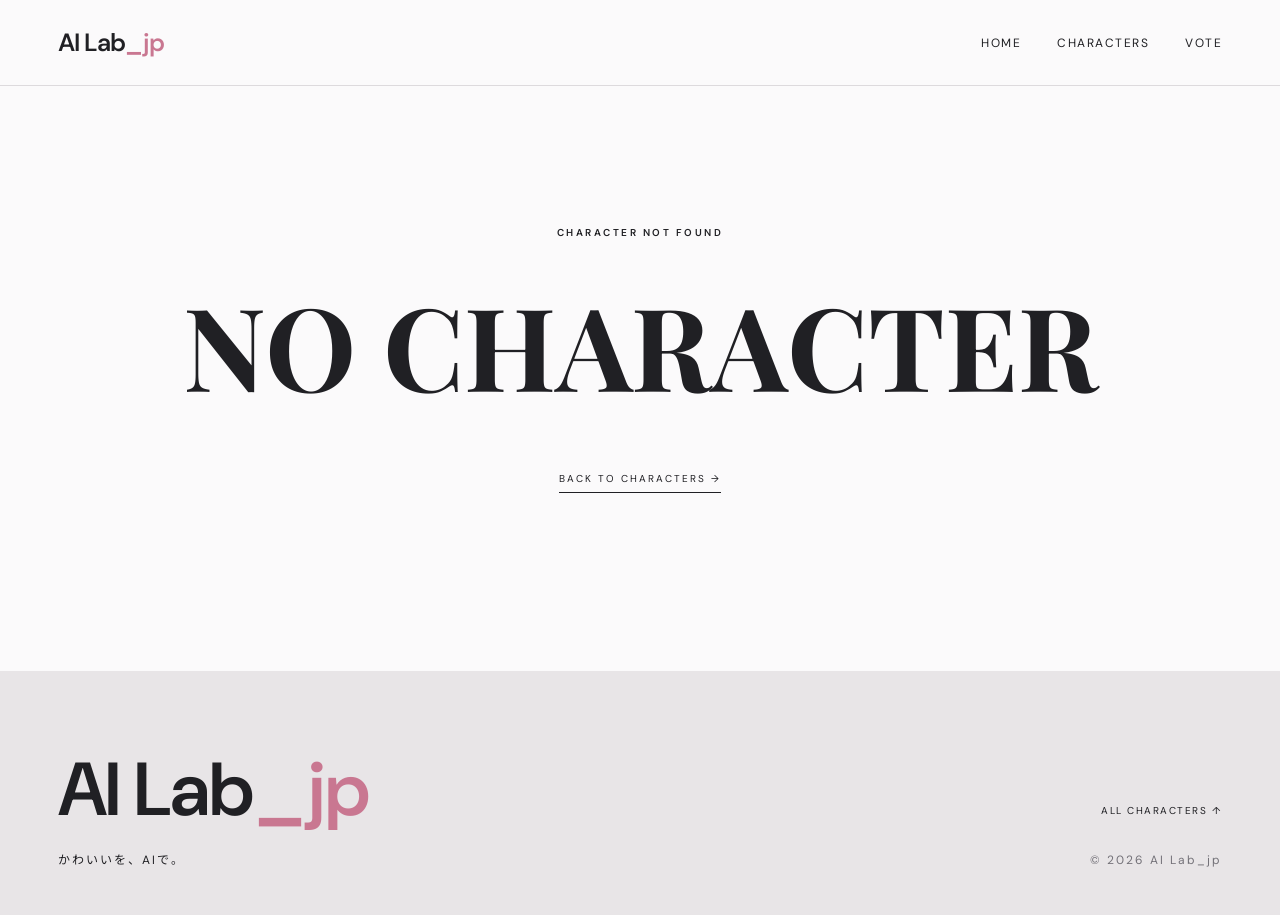
==== character.html @ 08257884 "Add character detail and voting pages" ====
<!doctype html>
<html lang="ja">
<head>
  <meta charset="UTF-8">
  <meta name="viewport" content="width=device-width, initial-scale=1.0">
  <meta name="description" content="AI Lab_jp キャラクター詳細・投票ページ">
  <meta name="theme-color" content="#fffafb">
  <title>CHARACTER | AI Lab_jp</title>
  <link rel="preconnect" href="https://fonts.googleapis.com">
  <link rel="preconnect" href="https://fonts.gstatic.com" crossorigin>
  <link href="https://fonts.googleapis.com/css2?family=DM+Sans:wght@400;500;600&family=Noto+Sans+JP:wght@400;500;700&family=Playfair+Display:ital,wght@0,600;1,600&display=swap" rel="stylesheet">
  <link rel="stylesheet" href="css/style.css?v=19">
  <link rel="stylesheet" href="css/character.css?v=1">
  <script src="js/characters-data.js?v=1" defer></script>
  <script src="js/character.js?v=1" defer></script>
</head>
<body class="character-page">
  <header class="site-header">
    <a class="logo" href="index.html" aria-label="AI Lab_jp ホーム">AI Lab<span>_jp</span></a>
    <button class="menu-button" type="button" aria-label="メニューを開く" aria-expanded="false" aria-controls="global-nav"><span></span><span></span></button>
    <nav class="global-nav" id="global-nav" aria-label="メインナビゲーション">
      <a href="index.html">Home</a><a href="index.html#characters">Characters</a><a href="#character-vote">Vote</a>
    </nav>
  </header>

  <main data-character-page hidden>
    <section class="character-intro">
      <p class="eyebrow">AI LAB_JP CHARACTER FILE</p>
      <h1 data-character-name></h1>
      <div class="character-intro-meta"><span data-character-season></span><time data-character-period></time></div>
    </section>

    <section class="detail-section image-slider-section" aria-labelledby="slider-title">
      <div class="detail-heading"><p class="eyebrow">VISUAL ARCHIVE</p><h2 id="slider-title">IMAGE SLIDER</h2></div>
      <div class="detail-slider-shell">
        <button class="detail-slider-nav detail-slider-prev" type="button" aria-label="前の画像を表示" data-slider-prev disabled>‹</button>
        <div class="detail-slider" data-detail-slider tabindex="0" aria-label="キャラクター画像">
          <div class="detail-slider-track" data-slider-track></div>
        </div>
        <button class="detail-slider-nav detail-slider-next" type="button" aria-label="次の画像を表示" data-slider-next>›</button>
      </div>
      <p class="slider-counter"><span data-slide-current>01</span> / <span data-slide-total>04</span></p>
    </section>

    <section class="detail-section performance" aria-labelledby="performance-title">
      <div class="detail-heading"><p class="eyebrow">LAST 30 DAYS</p><h2 id="performance-title">PERFORMANCE</h2></div>
      <div class="performance-grid">
        <article><span class="performance-icon">♪</span><p>TikTok</p><strong><span data-tiktok>0</span> <small>PV</small></strong></article>
        <article><span class="performance-icon">◎</span><p>Instagram</p><strong><span data-instagram>0</span> <small>PV</small></strong></article>
        <article><span class="performance-icon">🌶️</span><p>Chili</p><strong><span data-chili>0</span> <small>PV</small></strong></article>
        <article class="performance-total"><span class="performance-icon">＋</span><p>TOTAL</p><strong><span data-total>0</span> <small>POINT</small></strong></article>
      </div>
    </section>

    <section class="creator-rating" aria-labelledby="rating-title">
      <p class="eyebrow">FROM AI LAB_JP</p><h2 id="rating-title">CREATOR RATING</h2>
      <p class="rating-stars" data-rating-stars aria-label="作者評価"></p>
      <p class="rating-number"><span data-rating-number></span> / 5</p>
    </section>

    <section class="character-vote-panel" id="character-vote" aria-labelledby="character-vote-title">
      <p class="eyebrow">ONE VOTE PER DAY</p><h2 id="character-vote-title">YOUR VOTE</h2>
      <p class="vote-message" data-vote-message>今日の一票を、このキャラクターへ。</p>
      <button class="detail-vote-button" type="button" data-character-vote></button>
      <div class="special-image" data-special-image hidden><span>SPECIAL IMAGE</span><strong>COMING SOON</strong></div>
    </section>
  </main>

  <section class="character-not-found" data-character-not-found hidden>
    <p class="eyebrow">CHARACTER NOT FOUND</p><h1>NO CHARACTER</h1><a href="index.html#characters">BACK TO CHARACTERS →</a>
  </section>

  <footer class="site-footer">
    <div><a class="logo footer-logo" href="index.html">AI Lab<span>_jp</span></a><p>かわいいを、AIで。</p></div>
    <div class="footer-meta"><a href="index.html#characters">ALL CHARACTERS ↑</a><p>© 2026 AI Lab_jp</p></div>
  </footer>
</body>
</html>
---- css/style.css ----
:root{--ink:#202024;--muted:#737178;--pink:#efb9c9;--pale:#fff2f5;--line:#dddadd;--white:#fff;--serif:"Playfair Display",serif;--sans:"DM Sans","Noto Sans JP",sans-serif}
*{box-sizing:border-box}html{scroll-behavior:smooth}body{margin:0;background:#fbfafb;color:var(--ink);font-family:var(--sans);-webkit-font-smoothing:antialiased}a{color:inherit;text-decoration:none}button{font:inherit}.site-header{height:86px;padding:0 4.5vw;display:flex;align-items:center;justify-content:space-between;border-bottom:1px solid var(--line);background:rgba(251,250,251,.92);position:relative;z-index:20}.logo{font-size:25px;font-weight:600;letter-spacing:-1px}.logo span{color:#c97791}.global-nav{display:flex;gap:36px;text-transform:uppercase;font-size:12px;letter-spacing:1.5px}.global-nav a{position:relative}.global-nav a:after{content:"";position:absolute;left:0;bottom:-7px;width:0;height:1px;background:var(--pink);transition:.3s}.global-nav a:hover:after{width:100%}.menu-button{display:none;border:0;background:none;width:38px;height:38px}.menu-button span{display:block;width:24px;height:1px;background:var(--ink);margin:7px auto;transition:.3s}
.eyebrow{font-size:10px;font-weight:600;letter-spacing:2.5px;margin:0 0 28px}.hero{height:calc(100svh - 86px);min-height:600px;position:relative;overflow:hidden;background:#ddd5d6;color:#fff}.hero-image{width:100%;height:100%;display:block;object-fit:cover;object-position:50% 48%}.hero-shade{position:absolute;inset:0;background:linear-gradient(90deg,rgba(24,20,22,.38) 0%,rgba(24,20,22,.06) 42%,transparent 68%),linear-gradient(0deg,rgba(20,17,18,.3),transparent 30%)}.hero-brand{position:absolute;z-index:1;top:9%;left:4.5vw;text-shadow:0 2px 22px rgba(20,13,16,.25)}.hero-brand .eyebrow{margin-bottom:12px}.hero h1{font-size:clamp(45px,6.3vw,94px);line-height:.95;letter-spacing:-.055em;margin:0;font-weight:600}.hero h1 span{color:#f2c2d0}.hero-catch{font-family:"Noto Sans JP",sans-serif;font-size:clamp(12px,1.15vw,17px);letter-spacing:.16em;margin:18px 0 0}.hero-bottom{position:absolute;z-index:1;left:4.5vw;right:4.5vw;bottom:4.5%;display:flex;justify-content:space-between;align-items:end;border-top:1px solid rgba(255,255,255,.55);padding-top:16px}.hero-bottom>p{font-size:9px;letter-spacing:2px;margin:0}.hero-bottom>p span{color:#f3c4d1}.hero-link{display:flex;align-items:center;gap:25px;font-size:10px;letter-spacing:2px;padding:5px 0;border-bottom:1px solid rgba(255,255,255,.7);transition:.25s}.hero-link:hover{color:#f3c4d1;border-color:#f3c4d1}.hero-link span{font-size:15px}
.section{padding:120px 4.5vw}.section-heading{display:flex;align-items:end;justify-content:space-between;margin-bottom:60px}.section-heading .eyebrow{margin-bottom:18px}.section h2,.vote h2{font-size:clamp(52px,7vw,105px);line-height:.9;letter-spacing:-.055em;margin:0;font-weight:500}.section-heading>p{font-size:12px;color:var(--muted);line-height:1.9;margin:0 7% 5px 20px}.works-grid{display:grid;grid-template-columns:1.45fr 1fr 1fr;gap:20px;align-items:end}.work-card h3{font-family:var(--serif);font-size:23px;margin:5px 0}.placeholder{aspect-ratio:4/5;position:relative;display:flex;align-items:center;justify-content:center;overflow:hidden}.work-card-large .placeholder{aspect-ratio:1.2/1}.placeholder:before,.placeholder:after{content:"";position:absolute;border-radius:50%;filter:blur(1px)}.placeholder:before{width:64%;height:64%;background:rgba(255,255,255,.38)}.placeholder:after{width:38%;height:70%;background:rgba(41,37,42,.68);bottom:-18%;border-radius:50% 50% 20% 20%}.ph-pink{background:linear-gradient(145deg,#f4c7d3,#e6aebe)}.ph-gray{background:linear-gradient(135deg,#eceaec,#c8c5c9)}.ph-dark{background:linear-gradient(145deg,#423f46,#b3919b)}.placeholder span{position:absolute;top:15px;left:15px;font-size:10px;letter-spacing:2px}.placeholder b{color:rgba(255,255,255,.8);font-family:var(--serif);font-size:clamp(24px,4vw,60px);font-style:italic;z-index:1}.tag{font-size:9px;letter-spacing:2px;color:var(--muted);margin:15px 0 0}.text-link{display:flex;justify-content:flex-end;gap:35px;font-size:11px;letter-spacing:2px;margin-top:55px}.text-link span{font-size:17px}
.characters{background:#f1eff1}.character-list{border-top:1px solid #cbc7cb}.character{display:grid;grid-template-columns:70px 120px 1fr 40px;align-items:center;gap:30px;padding:25px 10px;border-bottom:1px solid #cbc7cb;transition:.3s}.character:hover{background:#fff;padding-left:25px;padding-right:25px}.character-no{font-size:10px;letter-spacing:2px}.character-face{width:100px;aspect-ratio:1;border-radius:50%;display:grid;place-items:center;font-family:var(--serif);font-size:40px;font-style:italic}.face-pink{background:#f3c9d4}.face-lilac{background:#d8cfe2}.face-blue{background:#cadce2}.character h3{font-size:clamp(32px,5vw,64px);letter-spacing:-2px;margin:2px 0}.arrow{font-size:24px}
.vote{background:var(--ink);color:#fff;text-align:center;padding:125px 20px 115px;position:relative;overflow:hidden}.vote:before,.vote:after{content:"";position:absolute;border:1px solid rgba(239,185,201,.35);border-radius:50%;width:280px;height:280px}.vote:before{left:-150px;top:35px}.vote:after{right:-160px;bottom:-80px}.vote .eyebrow{color:var(--pink)}.vote h2{font-size:clamp(62px,10vw,150px)}.vote>p:not(.eyebrow){font-size:13px;line-height:2;color:#c8c5c9;margin:35px 0}.pill-button{border:1px solid var(--pink);color:#fff;background:transparent;border-radius:100px;padding:17px 26px;letter-spacing:2px;font-size:10px;cursor:pointer;transition:.3s}.pill-button:hover{background:var(--pink);color:var(--ink)}.pill-button span{font-size:17px;margin-left:15px}.ticker{position:absolute;left:0;bottom:6px;width:100%;white-space:nowrap;color:rgba(255,255,255,.05);font-size:46px;font-weight:600;letter-spacing:4px}
.sns{text-align:center}.sns .eyebrow{margin-bottom:18px}.social-links{max-width:800px;margin:60px auto 0;border-top:1px solid var(--line);text-align:left}.social-links a{display:grid;grid-template-columns:1fr 1fr 30px;align-items:center;padding:23px 5px;border-bottom:1px solid var(--line);transition:.25s}.social-links a:hover{padding-left:18px;background:var(--pale)}.social-links span{font-family:var(--serif);font-size:24px}.social-links small{color:var(--muted);letter-spacing:1px}.social-links b{font-size:18px}
.site-footer{background:#e8e5e7;padding:70px 4.5vw 35px;display:flex;justify-content:space-between;align-items:end}.footer-logo{font-size:clamp(36px,6vw,75px)}.site-footer>div>p{font-size:12px;letter-spacing:2px}.footer-meta{text-align:right;font-size:10px;letter-spacing:1.5px}.footer-meta p{margin-top:35px;color:var(--muted)}
@media(max-width:760px){.site-header{height:70px;padding:0 20px;position:sticky;top:0}.menu-button{display:block;z-index:2}.menu-button.open span:first-child{transform:translateY(4px) rotate(45deg)}.menu-button.open span:last-child{transform:translateY(-4px) rotate(-45deg)}.global-nav{position:absolute;left:0;right:0;top:69px;background:#fbfafb;display:flex;flex-direction:column;gap:0;padding:15px 20px 25px;border-bottom:1px solid var(--line);transform:translateY(-130%);opacity:0;pointer-events:none;transition:.3s;z-index:-1}.global-nav.open{transform:translateY(0);opacity:1;pointer-events:auto}.global-nav a{padding:13px 0}.hero{height:calc(100svh - 70px);min-height:560px}.hero-image{object-position:49% 50%}.hero-shade{background:linear-gradient(180deg,rgba(22,18,20,.32) 0%,transparent 36%,rgba(20,17,18,.3) 100%)}.hero-brand{top:7%;left:20px}.hero-brand .eyebrow{font-size:8px;margin-bottom:9px}.hero h1{font-size:44px}.hero-catch{font-size:11px;margin-top:11px}.hero-bottom{left:20px;right:20px;bottom:3.5%;padding-top:12px}.hero-bottom>p{font-size:7px;max-width:120px;line-height:1.6}.hero-link{font-size:8px;gap:12px}.section{padding:85px 20px}.section-heading{display:block;margin-bottom:40px}.section-heading>p{margin:25px 0 0}.works-grid{grid-template-columns:1fr;gap:40px}.work-card-large .placeholder,.placeholder{aspect-ratio:1/1.06}.character{grid-template-columns:32px 74px 1fr 24px;gap:12px;padding:18px 0}.character-face{width:70px}.character h3{font-size:34px;letter-spacing:-1px}.character:hover{padding-left:5px;padding-right:5px}.vote{padding:95px 20px}.social-links{margin-top:40px}.social-links a{grid-template-columns:1fr 30px}.social-links small{display:none}.site-footer{padding:55px 20px 25px;display:block}.footer-meta{text-align:left;margin-top:55px}}
@media(max-width:760px){.hero{height:64svh;min-height:500px;max-height:620px}.hero-image{object-position:54% 50%}}
.hero-shade{background:rgba(255,255,255,.33)}
.hero-brand{color:#252126;text-shadow:0 1px 18px rgba(255,255,255,.85)}
.hero h1{font-size:clamp(50px,6.8vw,102px)}
.hero h1 span{color:#c86f8d}
.hero-catch{font-weight:500}
.hero-bottom{border-top-color:rgba(37,33,38,.42);color:#252126}
.hero-bottom>p span{color:#a94f70}
.hero-link{font-weight:600;border-bottom-color:rgba(37,33,38,.55)}
.hero-link:hover{color:#a94f70;border-color:#a94f70}
.characters{background:#f4f2f3}
.characters .section-heading{margin-bottom:52px}
.character-carousel-shell{position:relative}
.character-carousel{overflow-x:auto;overflow-y:hidden;scroll-snap-type:x mandatory;scroll-behavior:smooth;overscroll-behavior-x:contain;scrollbar-width:none}
.character-carousel::-webkit-scrollbar{display:none}
.character-grid{display:flex;flex-wrap:nowrap;gap:22px}
.character-card{min-width:0;flex:0 0 calc((100% - 44px)/3);scroll-snap-align:start}
.character-card-link{display:block;color:inherit}
.character-nav{position:absolute;z-index:2;top:calc(50% - 22px);width:48px;height:48px;padding:0;border:1px solid rgba(32,32,36,.25);border-radius:50%;background:rgba(255,255,255,.92);color:var(--ink);display:grid;place-items:center;font:400 34px/1 Arial,sans-serif;cursor:pointer;box-shadow:0 6px 20px rgba(32,32,36,.12);transition:background .2s,color .2s,opacity .2s,transform .2s}
.character-nav:hover:not(:disabled){background:var(--ink);color:#fff;transform:scale(1.05)}
.character-nav:disabled{opacity:.28;cursor:default}
.character-nav-prev{left:-64px}.character-nav-next{right:-64px}
.character-image-wrap{aspect-ratio:9/16;overflow:hidden;background:linear-gradient(145deg,#f8eaee 0%,#e8e3e6 55%,#dbc9cf 100%);position:relative}
.character-image-wrap:after{content:"";position:absolute;inset:12px;border:1px solid rgba(255,255,255,.55);pointer-events:none}
.character-image-wrap img{width:100%;height:100%;display:block;object-fit:cover;object-position:center}
.character-image-wrap img[hidden]{display:none}
.character-status{position:absolute;z-index:2;top:24px;left:-44px;width:168px;padding:7px 0;background:rgba(255,247,249,.9);color:#7f4058;text-align:center;font-size:9px;font-weight:600;line-height:1;letter-spacing:.12em;transform:rotate(-45deg);pointer-events:none}
.character-meta{padding:24px 8px 10px;text-align:center;color:var(--ink)}
.character-meta h3{margin:0 0 13px;font-family:"Playfair Display",serif;font-size:clamp(30px,2.7vw,42px);font-weight:600;line-height:1;letter-spacing:.04em}
.character-meta p{margin:0;font-size:11px;font-weight:600;line-height:1.4;letter-spacing:.24em;color:#5e5a60}
.character-meta time{display:block;margin-top:7px;font-size:9px;font-weight:500;line-height:1.4;letter-spacing:.18em;color:#918b92}
.social-links>.social-item{display:grid;grid-template-columns:1fr 1fr 30px;align-items:center;padding:23px 5px;border-bottom:1px solid var(--line)}
.social-links>.social-item span{font-family:var(--serif);font-size:24px}
.social-links>.social-item small{color:var(--muted);letter-spacing:1px}
.social-links>.social-item b{font-size:18px}
@media(max-width:760px){.hero h1{font-size:48px}}
@media(max-width:760px){.characters,.vote,.sns{scroll-margin-top:70px}.characters .section-heading{margin-bottom:34px}.character-grid{gap:16px}.character-card{flex-basis:82vw}.character-nav{display:none}.character-image-wrap{aspect-ratio:9/16}.social-links>.social-item{grid-template-columns:1fr auto 30px}.social-links>.social-item small{display:block;font-size:8px}}
@media(prefers-reduced-motion:reduce){html{scroll-behavior:auto}*,*:before,*:after{transition:none!important}}
---- css/character.css ----
.character-page{background:#fbfafb}
.character-intro{padding:110px 4.5vw 90px;text-align:center;background:linear-gradient(180deg,#fff 0%,#f7edf0 100%)}
.character-intro .eyebrow{margin-bottom:25px;color:#8d6371}
.character-intro h1{margin:0;font-family:var(--serif);font-size:clamp(70px,11vw,170px);font-weight:600;line-height:.85;letter-spacing:-.045em}
.character-intro-meta{display:flex;justify-content:center;gap:24px;margin-top:35px;font-size:11px;font-weight:600;letter-spacing:.22em;color:#676269}
.character-intro-meta time{color:#a16b7c}
.detail-section{padding:110px 4.5vw}
.detail-heading{text-align:center;margin-bottom:55px}
.detail-heading .eyebrow{margin-bottom:18px}
.detail-heading h2,.creator-rating h2,.character-vote-panel h2{margin:0;font-size:clamp(48px,7vw,100px);font-weight:500;line-height:.9;letter-spacing:-.05em}
.detail-slider-shell{position:relative;max-width:610px;margin:0 auto}
.detail-slider{overflow-x:auto;overflow-y:hidden;scroll-snap-type:x mandatory;scroll-behavior:smooth;overscroll-behavior-x:contain;scrollbar-width:none}
.detail-slider::-webkit-scrollbar{display:none}
.detail-slider-track{display:flex;flex-wrap:nowrap}
.detail-slide{flex:0 0 100%;aspect-ratio:9/16;margin:0;scroll-snap-align:start;overflow:hidden;background:#ede9eb;position:relative}
.detail-slide img{width:100%;height:100%;display:block;object-fit:cover;object-position:center}
.detail-placeholder{display:grid;place-items:center;text-align:center;background:linear-gradient(145deg,#f7edf0,#ddd7da)}
.detail-placeholder:after{content:"";position:absolute;inset:14px;border:1px solid rgba(255,255,255,.75)}
.detail-placeholder div{position:relative;z-index:1}.detail-placeholder span{display:block;font-size:9px;letter-spacing:.24em;color:#8e858c}.detail-placeholder strong{display:block;margin-top:14px;font-family:var(--serif);font-size:30px;font-style:italic;font-weight:600}
.detail-slider-nav{position:absolute;z-index:2;top:calc(50% - 24px);width:48px;height:48px;padding:0;border:1px solid rgba(32,32,36,.25);border-radius:50%;background:rgba(255,255,255,.92);color:var(--ink);display:grid;place-items:center;font:400 34px/1 Arial,sans-serif;cursor:pointer;box-shadow:0 6px 20px rgba(32,32,36,.12);transition:.2s}
.detail-slider-nav:hover:not(:disabled){background:var(--ink);color:#fff}.detail-slider-nav:disabled{opacity:.28;cursor:default}.detail-slider-prev{left:-72px}.detail-slider-next{right:-72px}
.slider-counter{text-align:center;margin:25px 0 0;font-size:10px;letter-spacing:.2em;color:var(--muted)}
.performance{background:#f2eff1}
.performance-grid{display:grid;grid-template-columns:repeat(4,1fr);max-width:1120px;margin:0 auto;border-top:1px solid #cdc8cc;border-left:1px solid #cdc8cc}
.performance-grid article{min-height:215px;padding:30px;display:flex;flex-direction:column;justify-content:space-between;border-right:1px solid #cdc8cc;border-bottom:1px solid #cdc8cc}
.performance-icon{font-size:23px}.performance-grid p{margin:35px 0 14px;font-size:10px;font-weight:600;letter-spacing:.18em}.performance-grid strong{font-family:var(--serif);font-size:clamp(32px,4vw,58px);font-weight:600}.performance-grid small{font-family:var(--sans);font-size:9px;letter-spacing:.16em;color:var(--muted)}
.performance-total{background:var(--ink);color:#fff}.performance-total small{color:#c8c5c9}
.creator-rating{text-align:center;padding:115px 20px;background:#fff}.creator-rating .eyebrow{margin-bottom:18px}.rating-stars{margin:45px 0 8px;color:#c97791;font-size:clamp(34px,5vw,62px);letter-spacing:.1em}.rating-number{margin:0;font-size:11px;font-weight:600;letter-spacing:.2em;color:var(--muted)}
.character-vote-panel{padding:125px 20px;text-align:center;background:var(--ink);color:#fff}.character-vote-panel .eyebrow{color:var(--pink);margin-bottom:18px}.vote-message{margin:35px 0 28px;color:#cbc7cb;font-size:13px}.detail-vote-button{border:1px solid var(--pink);border-radius:100px;padding:18px 30px;background:transparent;color:#fff;font-size:10px;font-weight:600;letter-spacing:.18em;cursor:pointer;transition:.25s}.detail-vote-button:hover:not(:disabled){background:var(--pink);color:var(--ink)}.detail-vote-button:disabled{opacity:.55;cursor:default}
.special-image{max-width:520px;aspect-ratio:16/9;margin:45px auto 0;border:1px solid rgba(239,185,201,.4);display:grid;place-content:center;gap:12px;background:linear-gradient(145deg,rgba(239,185,201,.08),rgba(255,255,255,.03))}.special-image[hidden]{display:none}.special-image span{font-size:9px;letter-spacing:.24em;color:var(--pink)}.special-image strong{font-family:var(--serif);font-size:28px;font-style:italic}
.character-not-found{min-height:65vh;padding:140px 20px;text-align:center}.character-not-found h1{font-family:var(--serif);font-size:clamp(52px,9vw,120px);margin:0 0 45px}.character-not-found a{font-size:10px;letter-spacing:.2em;border-bottom:1px solid var(--ink);padding-bottom:7px}
@media(max-width:760px){.character-intro{padding:75px 20px 65px}.character-intro h1{font-size:clamp(58px,20vw,90px)}.character-intro-meta{margin-top:27px;font-size:9px}.detail-section{padding:80px 20px}.detail-heading{margin-bottom:38px}.detail-heading h2,.creator-rating h2,.character-vote-panel h2{font-size:48px}.detail-slider-shell{max-width:82vw}.detail-slider-nav{display:none}.performance-grid{grid-template-columns:repeat(2,1fr)}.performance-grid article{min-height:165px;padding:22px}.performance-grid p{margin:24px 0 10px}.performance-grid strong{font-size:34px}.creator-rating,.character-vote-panel{padding:90px 20px}.rating-stars{margin-top:35px}.special-image{margin-top:35px}}
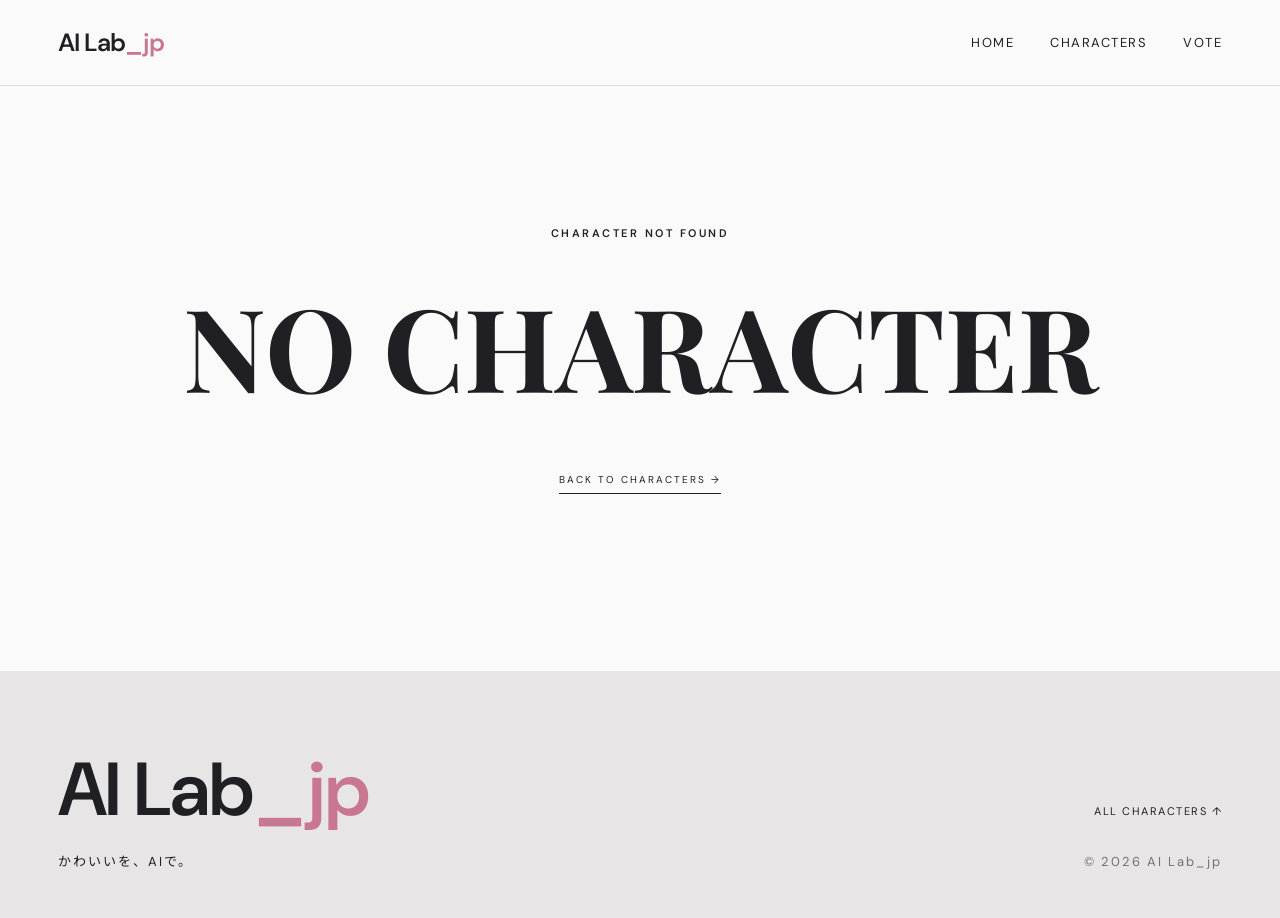
==== commit 9e2385bb: "improve typography readability" ====
--- a/character.html
+++ b/character.html
@@ -1,6 +1,14 @@
 <!doctype html>
 <html lang="ja">
 <head>
+  <!-- Google tag (gtag.js) -->
+  <script async src="https://www.googletagmanager.com/gtag/js?id=G-ETJQKCEZRX"></script>
+  <script>
+    window.dataLayer = window.dataLayer || [];
+    function gtag(){dataLayer.push(arguments);}
+    gtag('js', new Date());
+    gtag('config', 'G-ETJQKCEZRX');
+  </script>
   <meta charset="UTF-8">
   <meta name="viewport" content="width=device-width, initial-scale=1.0">
   <meta name="description" content="AI Lab_jp キャラクター詳細・投票ページ">
@@ -9,10 +17,10 @@
   <link rel="preconnect" href="https://fonts.googleapis.com">
   <link rel="preconnect" href="https://fonts.gstatic.com" crossorigin>
   <link href="https://fonts.googleapis.com/css2?family=DM+Sans:wght@400;500;600&family=Noto+Sans+JP:wght@400;500;700&family=Playfair+Display:ital,wght@0,600;1,600&display=swap" rel="stylesheet">
-  <link rel="stylesheet" href="css/style.css?v=19">
-  <link rel="stylesheet" href="css/character.css?v=1">
-  <script src="js/characters-data.js?v=1" defer></script>
-  <script src="js/character.js?v=1" defer></script>
+  <link rel="stylesheet" href="css/style.css?v=22">
+  <link rel="stylesheet" href="css/character.css?v=5">
+  <script src="js/characters-data.js?v=3" defer></script>
+  <script src="js/character.js?v=4" defer></script>
 </head>
 <body class="character-page">
   <header class="site-header">
@@ -56,14 +64,32 @@
       <p class="eyebrow">FROM AI LAB_JP</p><h2 id="rating-title">CREATOR RATING</h2>
       <p class="rating-stars" data-rating-stars aria-label="作者評価"></p>
       <p class="rating-number"><span data-rating-number></span> / 5</p>
+      <div class="creator-note" data-creator-note-wrap hidden><h3>CREATOR'S NOTE</h3><p data-creator-note></p></div>
     </section>
 
     <section class="character-vote-panel" id="character-vote" aria-labelledby="character-vote-title">
       <p class="eyebrow">ONE VOTE PER DAY</p><h2 id="character-vote-title">YOUR VOTE</h2>
+      <p class="shared-vote-count" data-shared-vote-count aria-live="polite">— VOTES</p>
       <p class="vote-message" data-vote-message>今日の一票を、このキャラクターへ。</p>
       <button class="detail-vote-button" type="button" data-character-vote></button>
       <div class="special-image" data-special-image hidden><span>SPECIAL IMAGE</span><strong>COMING SOON</strong></div>
     </section>
+
+    <nav class="character-circulation" aria-label="キャラクター回遊ナビゲーション">
+      <a class="circulation-card circulation-previous" data-previous-character>
+        <span class="circulation-direction">← PREVIOUS CHARACTER</span>
+        <img data-previous-image alt="">
+        <span class="circulation-name" data-previous-name></span>
+        <span class="circulation-meta" data-previous-meta></span>
+      </a>
+      <a class="circulation-all" href="characters.html">ALL CHARACTERS <span>→</span></a>
+      <a class="circulation-card circulation-next" data-next-character>
+        <span class="circulation-direction">NEXT CHARACTER →</span>
+        <img data-next-image alt="">
+        <span class="circulation-name" data-next-name></span>
+        <span class="circulation-meta" data-next-meta></span>
+      </a>
+    </nav>
   </main>
 
   <section class="character-not-found" data-character-not-found hidden>
--- a/css/style.css
+++ b/css/style.css
@@ -18,6 +18,7 @@
 .hero-link{font-weight:600;border-bottom-color:rgba(37,33,38,.55)}
 .hero-link:hover{color:#a94f70;border-color:#a94f70}
 .characters{background:#f4f2f3}
+.home-works{padding-bottom:75px;background:#fbfafb}.home-works-heading>p{font-family:"Noto Sans JP",sans-serif;font-size:14px;letter-spacing:.14em;color:#5f5a60}.home-works-grid{display:grid;grid-template-columns:minmax(0,1.7fr) minmax(260px,1fr);grid-template-rows:repeat(2,auto);gap:22px 24px}.home-work-card{min-width:0}.home-work-card-featured{grid-row:1/3}.home-work-card a{display:block}.home-work-image{display:block;position:relative;aspect-ratio:16/9;overflow:hidden;background:#eee9eb}.home-work-card-featured .home-work-image{aspect-ratio:16/10}.home-work-image:after{content:"";position:absolute;inset:12px;border:1px solid rgba(255,255,255,.5);pointer-events:none}.home-work-image img{width:100%;height:100%;display:block;object-fit:cover;transition:transform .45s ease}.home-work-card a:hover img{transform:scale(1.015)}.home-work-caption{display:grid;grid-template-columns:35px 1fr;gap:12px;padding-top:14px}.home-work-caption>b{padding-top:3px;font-size:9px;font-weight:500;letter-spacing:.16em;color:#a16b7c}.home-work-caption strong{display:block;font-family:var(--serif);font-size:clamp(20px,2vw,31px);font-weight:600;line-height:1.05}.home-work-caption small{display:block;margin-top:7px;font-size:8px;font-weight:600;letter-spacing:.16em;color:var(--muted)}.home-work-card:not(.home-work-card-featured) .home-work-caption strong{font-size:clamp(18px,1.55vw,24px)}.home-works-link{display:flex;align-items:center;width:max-content;margin:58px 0 0 auto;padding:14px 2px 12px;border-bottom:1px solid rgba(32,32,36,.5);gap:28px;font-size:17px;font-weight:500;letter-spacing:.14em;transition:border-color .25s,color .25s}.home-works-link span{font-size:25px;line-height:1;transition:transform .25s}.home-works-link:hover{color:#a94f70;border-color:#a94f70}.home-works-link:hover span{transform:translateX(5px)}
 .characters .section-heading{margin-bottom:52px}
 .character-carousel-shell{position:relative}
 .character-carousel{overflow-x:auto;overflow-y:hidden;scroll-snap-type:x mandatory;scroll-behavior:smooth;overscroll-behavior-x:contain;scrollbar-width:none}
@@ -31,17 +32,30 @@
 .character-nav-prev{left:-64px}.character-nav-next{right:-64px}
 .character-image-wrap{aspect-ratio:9/16;overflow:hidden;background:linear-gradient(145deg,#f8eaee 0%,#e8e3e6 55%,#dbc9cf 100%);position:relative}
 .character-image-wrap:after{content:"";position:absolute;inset:12px;border:1px solid rgba(255,255,255,.55);pointer-events:none}
-.character-image-wrap img{width:100%;height:100%;display:block;object-fit:cover;object-position:center}
+.character-image-wrap img{width:100%;height:100%;display:block;object-fit:cover;object-position:center;transition:transform .45s ease}
+.character-card-link:hover .character-image-wrap img{transform:scale(1.015)}
 .character-image-wrap img[hidden]{display:none}
 .character-status{position:absolute;z-index:2;top:24px;left:-44px;width:168px;padding:7px 0;background:rgba(255,247,249,.9);color:#7f4058;text-align:center;font-size:9px;font-weight:600;line-height:1;letter-spacing:.12em;transform:rotate(-45deg);pointer-events:none}
-.character-meta{padding:24px 8px 10px;text-align:center;color:var(--ink)}
-.character-meta h3{margin:0 0 13px;font-family:"Playfair Display",serif;font-size:clamp(30px,2.7vw,42px);font-weight:600;line-height:1;letter-spacing:.04em}
+.character-meta{padding:24px 8px 0;text-align:center;color:var(--ink)}
+.character-meta h3{margin:0 0 13px;font-family:"Playfair Display",serif;font-size:clamp(30px,3vw,44px);font-weight:600;line-height:1;letter-spacing:.04em}
 .character-meta p{margin:0;font-size:11px;font-weight:600;line-height:1.4;letter-spacing:.24em;color:#5e5a60}
 .character-meta time{display:block;margin-top:7px;font-size:9px;font-weight:500;line-height:1.4;letter-spacing:.18em;color:#918b92}
+.characters-all-link{width:max-content;margin:58px 0 0 auto;padding:14px 2px 12px;border-bottom:1px solid rgba(32,32,36,.5);gap:28px;font-size:17px;letter-spacing:.14em;transition:border-color .25s,color .25s}
+.characters-all-link span{font-size:25px;line-height:1;transition:transform .25s}
+.characters-all-link:hover{color:#a94f70;border-color:#a94f70}
+.characters-all-link:hover span{transform:translateX(5px)}
 .social-links>.social-item{display:grid;grid-template-columns:1fr 1fr 30px;align-items:center;padding:23px 5px;border-bottom:1px solid var(--line)}
 .social-links>.social-item span{font-family:var(--serif);font-size:24px}
 .social-links>.social-item small{color:var(--muted);letter-spacing:1px}
 .social-links>.social-item b{font-size:18px}
 @media(max-width:760px){.hero h1{font-size:48px}}
-@media(max-width:760px){.characters,.vote,.sns{scroll-margin-top:70px}.characters .section-heading{margin-bottom:34px}.character-grid{gap:16px}.character-card{flex-basis:82vw}.character-nav{display:none}.character-image-wrap{aspect-ratio:9/16}.social-links>.social-item{grid-template-columns:1fr auto 30px}.social-links>.social-item small{display:block;font-size:8px}}
+@media(max-width:760px){.characters,.vote,.sns{scroll-margin-top:70px}.home-works{padding-bottom:55px}.home-works-heading>p{margin-top:22px;font-size:12px}.home-works-grid{grid-template-columns:1fr;grid-template-rows:auto;gap:42px}.home-work-card-featured{grid-row:auto}.home-work-card:nth-child(3){display:none}.home-work-card-featured .home-work-image,.home-work-image{aspect-ratio:16/10}.home-work-caption strong,.home-work-card:not(.home-work-card-featured) .home-work-caption strong{font-size:25px}.home-works-link{margin-top:45px;padding:13px 2px 11px;gap:20px;font-size:15px}.home-works-link span{font-size:22px}.characters .section-heading{margin-bottom:34px}.character-grid{gap:16px}.character-card{flex-basis:82vw}.character-nav{display:none}.character-image-wrap{aspect-ratio:9/16}.characters-all-link{margin-top:44px;padding:13px 2px 11px;gap:20px;font-size:15px}.characters-all-link span{font-size:22px}.social-links>.social-item{grid-template-columns:1fr auto 30px}.social-links>.social-item small{display:block;font-size:8px}}
 @media(prefers-reduced-motion:reduce){html{scroll-behavior:auto}*,*:before,*:after{transition:none!important}}
+
+/* Readability: supporting text only. Character name sizes remain unchanged. */
+.eyebrow{font-size:11px}.global-nav{font-size:13px}.hero-catch{font-size:clamp(13px,1.15vw,18px)}
+.home-works-heading>p{font-size:15px}.home-work-caption>b{font-size:10px}.home-work-caption small{font-size:10px}.home-works-link,.characters-all-link{font-size:18px}
+.character-status{font-size:10px}.character-meta p{font-size:13px}.character-meta time{font-size:11px}
+.vote>p:not(.eyebrow){font-size:15px}.pill-button{font-size:11px}
+.social-links span,.social-links>.social-item span{font-size:26px}.social-links small,.social-links>.social-item small{font-size:12px}.site-footer>div>p{font-size:13px}.footer-meta{font-size:11px}
+@media(max-width:760px){.hero-catch{font-size:12px}.home-works-heading>p{font-size:13px}.home-work-caption>b{font-size:11px}.home-work-caption small{font-size:10px}.home-works-link,.characters-all-link{font-size:16px}.character-status{font-size:10px}.character-meta p{font-size:13px}.character-meta time{font-size:11px}.vote>p:not(.eyebrow){font-size:15px}.pill-button{font-size:11px}.social-links small,.social-links>.social-item small{font-size:10px}}
--- a/css/character.css
+++ b/css/character.css
@@ -26,7 +26,27 @@
 .performance-icon{font-size:23px}.performance-grid p{margin:35px 0 14px;font-size:10px;font-weight:600;letter-spacing:.18em}.performance-grid strong{font-family:var(--serif);font-size:clamp(32px,4vw,58px);font-weight:600}.performance-grid small{font-family:var(--sans);font-size:9px;letter-spacing:.16em;color:var(--muted)}
 .performance-total{background:var(--ink);color:#fff}.performance-total small{color:#c8c5c9}
 .creator-rating{text-align:center;padding:115px 20px;background:#fff}.creator-rating .eyebrow{margin-bottom:18px}.rating-stars{margin:45px 0 8px;color:#c97791;font-size:clamp(34px,5vw,62px);letter-spacing:.1em}.rating-number{margin:0;font-size:11px;font-weight:600;letter-spacing:.2em;color:var(--muted)}
+.creator-note{max-width:620px;margin:55px auto 0;padding-top:42px;border-top:1px solid var(--line)}.creator-note[hidden]{display:none}.creator-note h3{margin:0 0 18px;font-size:10px;font-weight:600;letter-spacing:.24em}.creator-note p{margin:0;font-family:"Noto Sans JP",sans-serif;font-size:15px;line-height:2;color:#575259}
 .character-vote-panel{padding:125px 20px;text-align:center;background:var(--ink);color:#fff}.character-vote-panel .eyebrow{color:var(--pink);margin-bottom:18px}.vote-message{margin:35px 0 28px;color:#cbc7cb;font-size:13px}.detail-vote-button{border:1px solid var(--pink);border-radius:100px;padding:18px 30px;background:transparent;color:#fff;font-size:10px;font-weight:600;letter-spacing:.18em;cursor:pointer;transition:.25s}.detail-vote-button:hover:not(:disabled){background:var(--pink);color:var(--ink)}.detail-vote-button:disabled{opacity:.55;cursor:default}
+.shared-vote-count{margin:32px 0 0;color:var(--pink);font-family:var(--serif);font-size:clamp(24px,3vw,38px);font-weight:600;letter-spacing:.08em}
 .special-image{max-width:520px;aspect-ratio:16/9;margin:45px auto 0;border:1px solid rgba(239,185,201,.4);display:grid;place-content:center;gap:12px;background:linear-gradient(145deg,rgba(239,185,201,.08),rgba(255,255,255,.03))}.special-image[hidden]{display:none}.special-image span{font-size:9px;letter-spacing:.24em;color:var(--pink)}.special-image strong{font-family:var(--serif);font-size:28px;font-style:italic}
+.special-image.has-image{aspect-ratio:auto;display:block}.special-image.has-image[hidden]{display:none}.special-image.has-image img{width:100%;height:auto;display:block}
+.character-circulation{display:grid;grid-template-columns:minmax(0,1fr) auto minmax(0,1fr);align-items:center;gap:clamp(28px,4vw,72px);padding:120px 4.5vw;background:#fbfafb}
+.circulation-card{display:grid;grid-template-columns:minmax(120px,220px) minmax(0,1fr);grid-template-rows:auto 1fr auto;gap:0 26px;align-items:end;color:var(--ink);text-decoration:none;min-width:0}
+.circulation-card img{grid-row:1/4;width:100%;aspect-ratio:3/4;display:block;object-fit:cover;object-position:center;background:#ede9eb}
+.circulation-direction{align-self:start;padding-top:4px;font-size:10px;font-weight:600;letter-spacing:.16em;color:#777178}
+.circulation-name{font-family:var(--serif);font-size:clamp(32px,3.2vw,52px);font-weight:600;line-height:1;letter-spacing:.02em}
+.circulation-meta{padding-bottom:4px;font-size:10px;font-weight:600;letter-spacing:.16em;color:#8d6371}
+.circulation-next{text-align:right}.circulation-next img{grid-column:2}.circulation-next .circulation-direction,.circulation-next .circulation-name,.circulation-next .circulation-meta{grid-column:1}
+.circulation-card img,.circulation-name{transition:opacity .25s}.circulation-card:hover img{opacity:.88}.circulation-card:hover .circulation-name{color:#a94f70}
+.circulation-all{display:inline-flex;align-items:center;justify-content:center;align-self:center;min-width:220px;min-height:56px;padding:14px 28px;border:1px solid rgba(32,32,36,.45);border-radius:999px;background:rgba(255,255,255,.72);color:var(--ink);font-size:13px;font-weight:600;letter-spacing:.14em;white-space:nowrap;text-decoration:none;transition:background-color .25s,border-color .25s,color .25s}.circulation-all span{display:inline-block;margin-left:18px;font-size:18px;line-height:1;transition:transform .25s}.circulation-all:hover{background:#f7e9ee;color:#8f4560;border-color:#c97791}.circulation-all:hover span{transform:translateX(5px)}
 .character-not-found{min-height:65vh;padding:140px 20px;text-align:center}.character-not-found h1{font-family:var(--serif);font-size:clamp(52px,9vw,120px);margin:0 0 45px}.character-not-found a{font-size:10px;letter-spacing:.2em;border-bottom:1px solid var(--ink);padding-bottom:7px}
-@media(max-width:760px){.character-intro{padding:75px 20px 65px}.character-intro h1{font-size:clamp(58px,20vw,90px)}.character-intro-meta{margin-top:27px;font-size:9px}.detail-section{padding:80px 20px}.detail-heading{margin-bottom:38px}.detail-heading h2,.creator-rating h2,.character-vote-panel h2{font-size:48px}.detail-slider-shell{max-width:82vw}.detail-slider-nav{display:none}.performance-grid{grid-template-columns:repeat(2,1fr)}.performance-grid article{min-height:165px;padding:22px}.performance-grid p{margin:24px 0 10px}.performance-grid strong{font-size:34px}.creator-rating,.character-vote-panel{padding:90px 20px}.rating-stars{margin-top:35px}.special-image{margin-top:35px}}
+@media(max-width:760px){.character-intro{padding:75px 20px 65px}.character-intro h1{font-size:clamp(58px,20vw,90px)}.character-intro-meta{margin-top:27px;font-size:9px}.detail-section{padding:80px 20px}.detail-heading{margin-bottom:38px}.detail-heading h2,.creator-rating h2,.character-vote-panel h2{font-size:48px}.detail-slider-shell{max-width:82vw}.detail-slider-nav{display:none}.performance-grid{grid-template-columns:repeat(2,1fr)}.performance-grid article{min-height:165px;padding:22px}.performance-grid p{margin:24px 0 10px}.performance-grid strong{font-size:34px}.creator-rating,.character-vote-panel{padding:90px 20px}.rating-stars{margin-top:35px}.special-image{margin-top:35px}.character-circulation{grid-template-columns:repeat(2,minmax(0,1fr));gap:42px 14px;padding:75px 20px}.circulation-card{display:flex;flex-direction:column;align-items:stretch;gap:10px;text-align:left}.circulation-card img,.circulation-next img{order:2;width:100%;aspect-ratio:3/4}.circulation-direction{order:1;min-height:30px;padding:0;font-size:8px;line-height:1.5}.circulation-name{order:3;font-size:29px}.circulation-meta{order:4;padding:0;font-size:8px;line-height:1.5}.circulation-next{text-align:right}.circulation-all{grid-column:1/-1;justify-self:center;min-width:230px;min-height:58px;padding:14px 26px;font-size:13px}.circulation-all span{font-size:18px}}
+
+/* Readability: detail metadata, performance and rating text only. */
+.character-intro-meta{font-size:13px}.slider-counter{font-size:12px}
+.performance-grid p{font-size:13px}.performance-grid strong{font-size:clamp(36px,4.2vw,62px)}.performance-grid small{font-size:11px}
+.rating-stars{font-size:clamp(40px,5.2vw,68px)}.rating-number{font-size:14px}.creator-note h3{font-size:12px}.creator-note p{font-size:17px}
+.vote-message{font-size:15px}.detail-vote-button{font-size:12px}.shared-vote-count{font-size:clamp(28px,3.2vw,42px)}.special-image span{font-size:11px}
+.circulation-direction,.circulation-meta{font-size:11px}.circulation-all{font-size:14px}
+@media(max-width:760px){.character-intro-meta{font-size:11px}.performance-grid p{font-size:13px}.performance-grid strong{font-size:38px}.performance-grid small{font-size:11px}.rating-stars{font-size:40px}.rating-number{font-size:14px}.creator-note h3{font-size:12px}.creator-note p{font-size:17px}.vote-message{font-size:15px}.detail-vote-button{font-size:12px}.shared-vote-count{font-size:28px}.circulation-direction,.circulation-meta{font-size:10px}.circulation-all{font-size:14px}}
